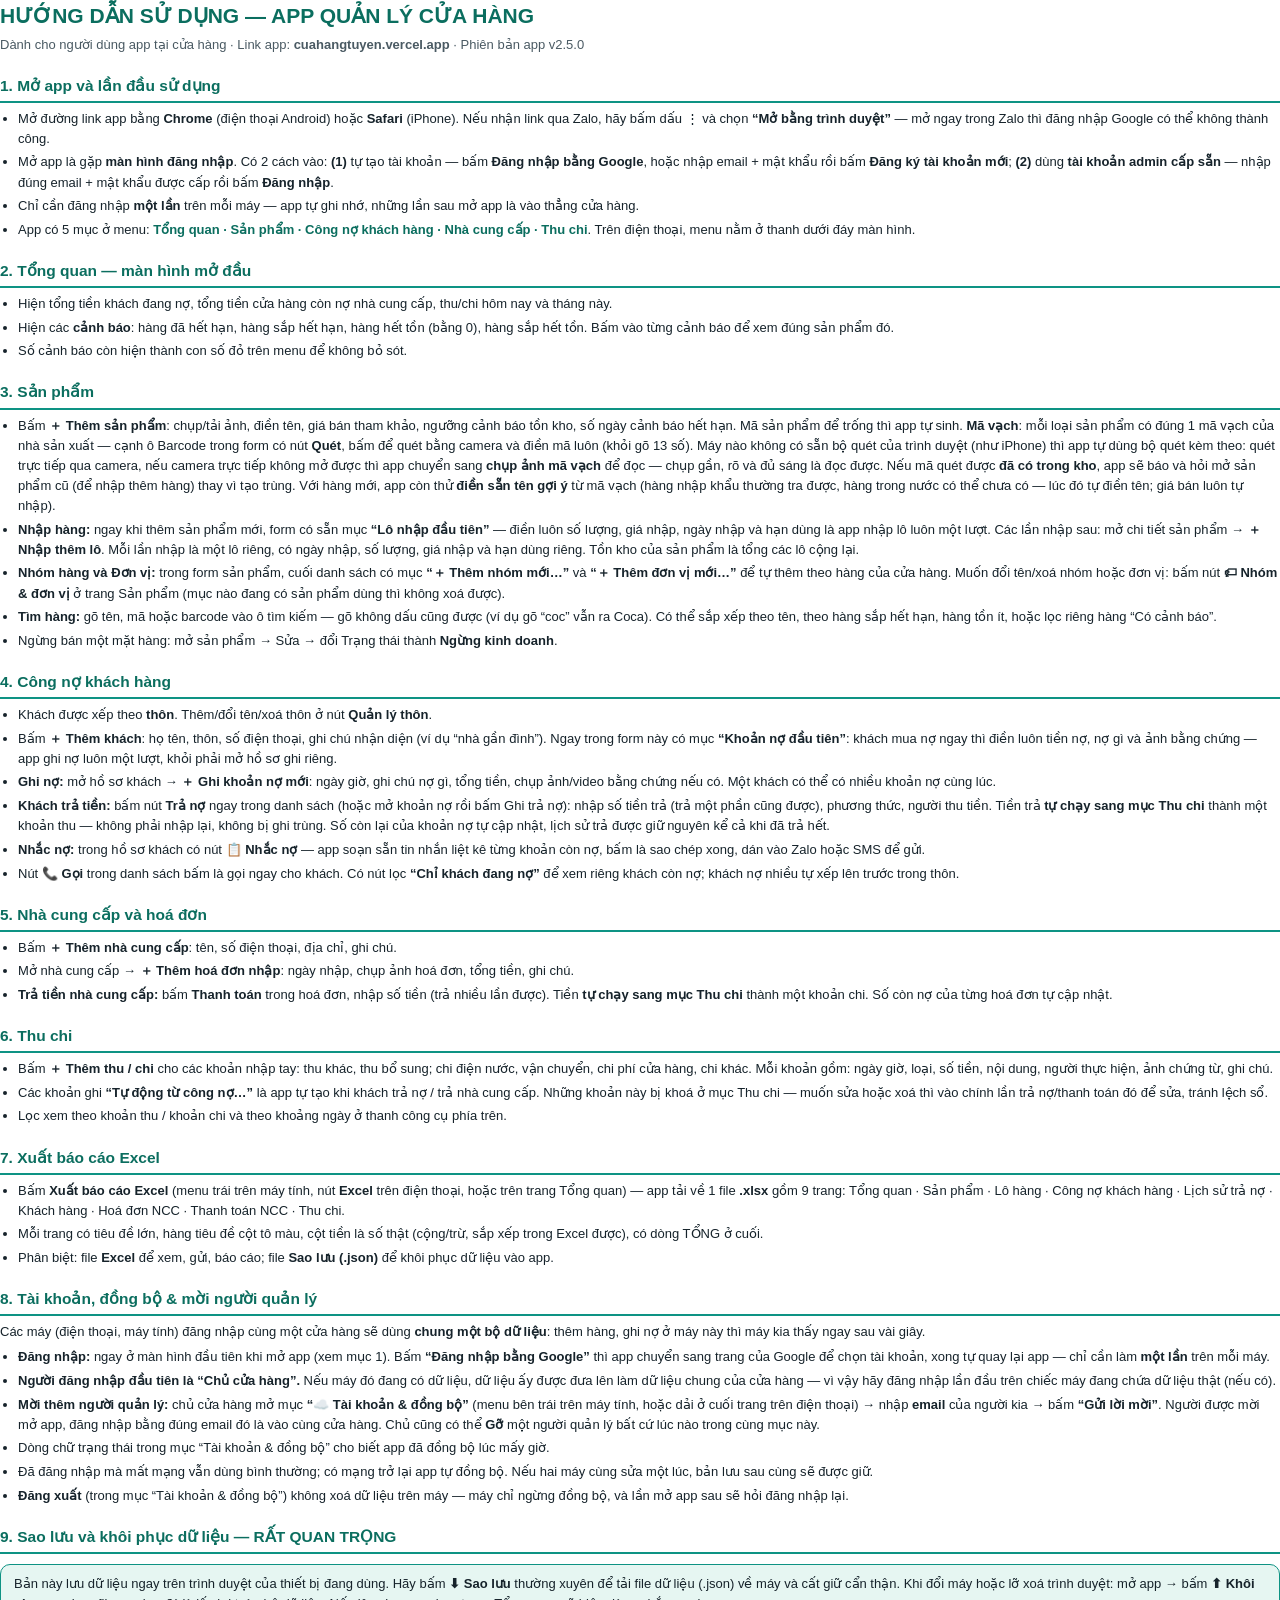
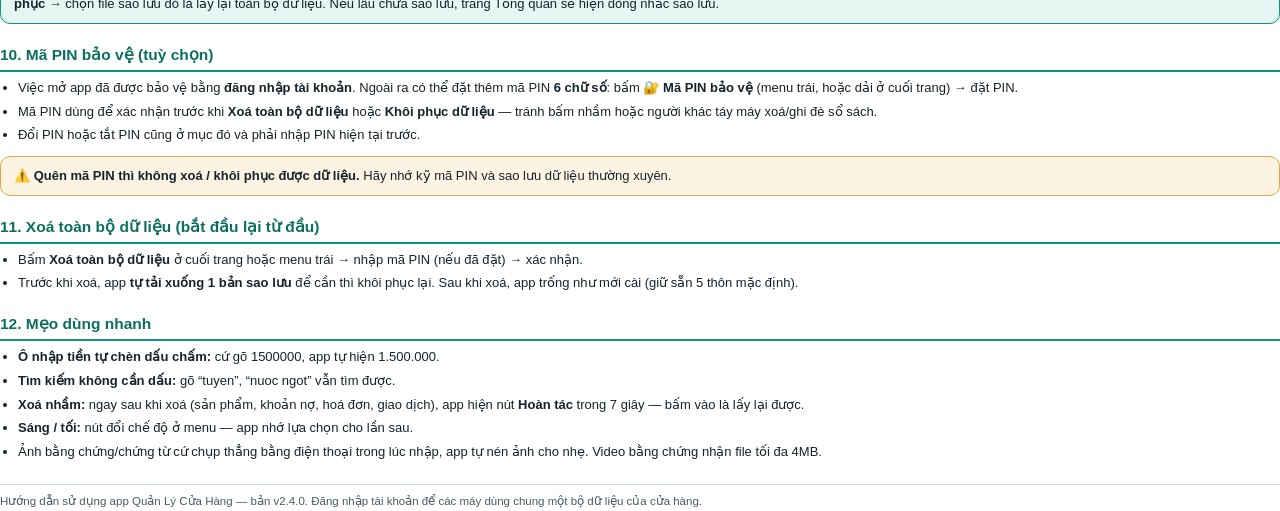
==== HUONG-DAN.html @ 754bcd57 "v2.5.0: calmer UI polish, docked tab bar, barcode scan-to-fill in product form" ====
<!DOCTYPE html><html lang="vi"><head><meta charset="utf-8">
<title>Hướng dẫn sử dụng — Quản Lý Cửa Hàng</title>
<style>
@page{size:A4;margin:14mm 12mm}
body{font-family:'Segoe UI',Arial,sans-serif;color:#16232b;font-size:13px;line-height:1.55;margin:0}
h1{font-size:21px;margin:0 0 2px;color:#0b6e5f}
.meta{color:#4a5a63;margin-bottom:6px}
h2{font-size:15.5px;margin:19px 0 6px;color:#0b6e5f;border-bottom:2px solid #0e9384;padding-bottom:3px}
p{margin:5px 0}
ul,ol{margin:5px 0 5px 18px;padding:0}
li{margin:3.5px 0}
b.k{color:#0b6e5f}
.box{background:#e6f6f2;border:1px solid #0e9384;border-radius:10px;padding:9px 13px;margin:10px 0}
.warn{background:#fdf3e3;border:1px solid #e0a63f;border-radius:10px;padding:9px 13px;margin:10px 0}
.foot{margin-top:22px;color:#4a5a63;font-size:11.5px;border-top:1px solid #cfe0dc;padding-top:8px}
</style></head><body>
<h1>HƯỚNG DẪN SỬ DỤNG — APP QUẢN LÝ CỬA HÀNG</h1>
<div class="meta">Dành cho người dùng app tại cửa hàng · Link app: <b>cuahangtuyen.vercel.app</b> · Phiên bản app v2.5.0</div>

<h2>1. Mở app và lần đầu sử dụng</h2>
<ul>
<li>Mở đường link app bằng <b>Chrome</b> (điện thoại Android) hoặc <b>Safari</b> (iPhone). Nếu nhận link qua Zalo, hãy bấm dấu ⋮ và chọn <b>“Mở bằng trình duyệt”</b> — mở ngay trong Zalo thì đăng nhập Google có thể không thành công.</li>
<li>Mở app là gặp <b>màn hình đăng nhập</b>. Có 2 cách vào: <b>(1)</b> tự tạo tài khoản — bấm <b>Đăng nhập bằng Google</b>, hoặc nhập email + mật khẩu rồi bấm <b>Đăng ký tài khoản mới</b>; <b>(2)</b> dùng <b>tài khoản admin cấp sẵn</b> — nhập đúng email + mật khẩu được cấp rồi bấm <b>Đăng nhập</b>.</li>
<li>Chỉ cần đăng nhập <b>một lần</b> trên mỗi máy — app tự ghi nhớ, những lần sau mở app là vào thẳng cửa hàng.</li>
<li>App có 5 mục ở menu: <b class="k">Tổng quan · Sản phẩm · Công nợ khách hàng · Nhà cung cấp · Thu chi</b>. Trên điện thoại, menu nằm ở thanh dưới đáy màn hình.</li>
</ul>

<h2>2. Tổng quan — màn hình mở đầu</h2>
<ul>
<li>Hiện tổng tiền khách đang nợ, tổng tiền cửa hàng còn nợ nhà cung cấp, thu/chi hôm nay và tháng này.</li>
<li>Hiện các <b>cảnh báo</b>: hàng đã hết hạn, hàng sắp hết hạn, hàng hết tồn (bằng 0), hàng sắp hết tồn. Bấm vào từng cảnh báo để xem đúng sản phẩm đó.</li>
<li>Số cảnh báo còn hiện thành con số đỏ trên menu để không bỏ sót.</li>
</ul>

<h2>3. Sản phẩm</h2>
<ul>
<li>Bấm <b>＋ Thêm sản phẩm</b>: chụp/tải ảnh, điền tên, giá bán tham khảo, ngưỡng cảnh báo tồn kho, số ngày cảnh báo hết hạn. Mã sản phẩm để trống thì app tự sinh. <b>Mã vạch</b>: mỗi loại sản phẩm có đúng 1 mã vạch của nhà sản xuất — cạnh ô Barcode trong form có nút <b>Quét</b>, bấm để quét bằng camera và điền mã luôn (khỏi gõ 13 số). Máy nào không có sẵn bộ quét của trình duyệt (như iPhone) thì app tự dùng bộ quét kèm theo: quét trực tiếp qua camera, nếu camera trực tiếp không mở được thì app chuyển sang <b>chụp ảnh mã vạch</b> để đọc — chụp gần, rõ và đủ sáng là đọc được. Nếu mã quét được <b>đã có trong kho</b>, app sẽ báo và hỏi mở sản phẩm cũ (để nhập thêm hàng) thay vì tạo trùng. Với hàng mới, app còn thử <b>điền sẵn tên gợi ý</b> từ mã vạch (hàng nhập khẩu thường tra được, hàng trong nước có thể chưa có — lúc đó tự điền tên; giá bán luôn tự nhập).</li>
<li><b>Nhập hàng:</b> ngay khi thêm sản phẩm mới, form có sẵn mục <b>“Lô nhập đầu tiên”</b> — điền luôn số lượng, giá nhập, ngày nhập và hạn dùng là app nhập lô luôn một lượt. Các lần nhập sau: mở chi tiết sản phẩm → <b>＋ Nhập thêm lô</b>. Mỗi lần nhập là một lô riêng, có ngày nhập, số lượng, giá nhập và hạn dùng riêng. Tồn kho của sản phẩm là tổng các lô cộng lại.</li>
<li><b>Nhóm hàng và Đơn vị:</b> trong form sản phẩm, cuối danh sách có mục <b>“＋ Thêm nhóm mới…”</b> và <b>“＋ Thêm đơn vị mới…”</b> để tự thêm theo hàng của cửa hàng. Muốn đổi tên/xoá nhóm hoặc đơn vị: bấm nút <b>🏷 Nhóm &amp; đơn vị</b> ở trang Sản phẩm (mục nào đang có sản phẩm dùng thì không xoá được).</li>
<li><b>Tìm hàng:</b> gõ tên, mã hoặc barcode vào ô tìm kiếm — gõ không dấu cũng được (ví dụ gõ “coc” vẫn ra Coca). Có thể sắp xếp theo tên, theo hàng sắp hết hạn, hàng tồn ít, hoặc lọc riêng hàng “Có cảnh báo”.</li>
<li>Ngừng bán một mặt hàng: mở sản phẩm → Sửa → đổi Trạng thái thành <b>Ngừng kinh doanh</b>.</li>
</ul>

<h2>4. Công nợ khách hàng</h2>
<ul>
<li>Khách được xếp theo <b>thôn</b>. Thêm/đổi tên/xoá thôn ở nút <b>Quản lý thôn</b>.</li>
<li>Bấm <b>＋ Thêm khách</b>: họ tên, thôn, số điện thoại, ghi chú nhận diện (ví dụ “nhà gần đình”). Ngay trong form này có mục <b>“Khoản nợ đầu tiên”</b>: khách mua nợ ngay thì điền luôn tiền nợ, nợ gì và ảnh bằng chứng — app ghi nợ luôn một lượt, khỏi phải mở hồ sơ ghi riêng.</li>
<li><b>Ghi nợ:</b> mở hồ sơ khách → <b>＋ Ghi khoản nợ mới</b>: ngày giờ, ghi chú nợ gì, tổng tiền, chụp ảnh/video bằng chứng nếu có. Một khách có thể có nhiều khoản nợ cùng lúc.</li>
<li><b>Khách trả tiền:</b> bấm nút <b>Trả nợ</b> ngay trong danh sách (hoặc mở khoản nợ rồi bấm Ghi trả nợ): nhập số tiền trả (trả một phần cũng được), phương thức, người thu tiền. Tiền trả <b>tự chạy sang mục Thu chi</b> thành một khoản thu — không phải nhập lại, không bị ghi trùng. Số còn lại của khoản nợ tự cập nhật, lịch sử trả được giữ nguyên kể cả khi đã trả hết.</li>
<li><b>Nhắc nợ:</b> trong hồ sơ khách có nút <b>📋 Nhắc nợ</b> — app soạn sẵn tin nhắn liệt kê từng khoản còn nợ, bấm là sao chép xong, dán vào Zalo hoặc SMS để gửi.</li>
<li>Nút <b>📞 Gọi</b> trong danh sách bấm là gọi ngay cho khách. Có nút lọc <b>“Chỉ khách đang nợ”</b> để xem riêng khách còn nợ; khách nợ nhiều tự xếp lên trước trong thôn.</li>
</ul>

<h2>5. Nhà cung cấp và hoá đơn</h2>
<ul>
<li>Bấm <b>＋ Thêm nhà cung cấp</b>: tên, số điện thoại, địa chỉ, ghi chú.</li>
<li>Mở nhà cung cấp → <b>＋ Thêm hoá đơn nhập</b>: ngày nhập, chụp ảnh hoá đơn, tổng tiền, ghi chú.</li>
<li><b>Trả tiền nhà cung cấp:</b> bấm <b>Thanh toán</b> trong hoá đơn, nhập số tiền (trả nhiều lần được). Tiền <b>tự chạy sang mục Thu chi</b> thành một khoản chi. Số còn nợ của từng hoá đơn tự cập nhật.</li>
</ul>

<h2>6. Thu chi</h2>
<ul>
<li>Bấm <b>＋ Thêm thu / chi</b> cho các khoản nhập tay: thu khác, thu bổ sung; chi điện nước, vận chuyển, chi phí cửa hàng, chi khác. Mỗi khoản gồm: ngày giờ, loại, số tiền, nội dung, người thực hiện, ảnh chứng từ, ghi chú.</li>
<li>Các khoản ghi <b>“Tự động từ công nợ…”</b> là app tự tạo khi khách trả nợ / trả nhà cung cấp. Những khoản này bị khoá ở mục Thu chi — muốn sửa hoặc xoá thì vào chính lần trả nợ/thanh toán đó để sửa, tránh lệch sổ.</li>
<li>Lọc xem theo khoản thu / khoản chi và theo khoảng ngày ở thanh công cụ phía trên.</li>
</ul>

<h2>7. Xuất báo cáo Excel</h2>
<ul>
<li>Bấm <b>Xuất báo cáo Excel</b> (menu trái trên máy tính, nút <b>Excel</b> trên điện thoại, hoặc trên trang Tổng quan) — app tải về 1 file <b>.xlsx</b> gồm 9 trang: Tổng quan · Sản phẩm · Lô hàng · Công nợ khách hàng · Lịch sử trả nợ · Khách hàng · Hoá đơn NCC · Thanh toán NCC · Thu chi.</li>
<li>Mỗi trang có tiêu đề lớn, hàng tiêu đề cột tô màu, cột tiền là số thật (cộng/trừ, sắp xếp trong Excel được), có dòng TỔNG ở cuối.</li>
<li>Phân biệt: file <b>Excel</b> để xem, gửi, báo cáo; file <b>Sao lưu (.json)</b> để khôi phục dữ liệu vào app.</li>
</ul>

<h2>8. Tài khoản, đồng bộ &amp; mời người quản lý</h2>
<p>Các máy (điện thoại, máy tính) đăng nhập cùng một cửa hàng sẽ dùng <strong>chung một bộ dữ liệu</strong>: thêm hàng, ghi nợ ở máy này thì máy kia thấy ngay sau vài giây.</p>
<ul>
<li><strong>Đăng nhập:</strong> ngay ở màn hình đầu tiên khi mở app (xem mục 1). Bấm <strong>“Đăng nhập bằng Google”</strong> thì app chuyển sang trang của Google để chọn tài khoản, xong tự quay lại app — chỉ cần làm <strong>một lần</strong> trên mỗi máy.</li>
<li><strong>Người đăng nhập đầu tiên là “Chủ cửa hàng”.</strong> Nếu máy đó đang có dữ liệu, dữ liệu ấy được đưa lên làm dữ liệu chung của cửa hàng — vì vậy hãy đăng nhập lần đầu trên chiếc máy đang chứa dữ liệu thật (nếu có).</li>
<li><strong>Mời thêm người quản lý:</strong> chủ cửa hàng mở mục <strong>“☁️ Tài khoản &amp; đồng bộ”</strong> (menu bên trái trên máy tính, hoặc dải ở cuối trang trên điện thoại) → nhập <strong>email</strong> của người kia → bấm <strong>“Gửi lời mời”</strong>. Người được mời mở app, đăng nhập bằng đúng email đó là vào cùng cửa hàng. Chủ cũng có thể <strong>Gỡ</strong> một người quản lý bất cứ lúc nào trong cùng mục này.</li>
<li>Dòng chữ trạng thái trong mục “Tài khoản &amp; đồng bộ” cho biết app đã đồng bộ lúc mấy giờ.</li>
<li>Đã đăng nhập mà mất mạng vẫn dùng bình thường; có mạng trở lại app tự đồng bộ. Nếu hai máy cùng sửa một lúc, bản lưu sau cùng sẽ được giữ.</li>
<li><strong>Đăng xuất</strong> (trong mục “Tài khoản &amp; đồng bộ”) không xoá dữ liệu trên máy — máy chỉ ngừng đồng bộ, và lần mở app sau sẽ hỏi đăng nhập lại.</li>
</ul>
<h2>9. Sao lưu và khôi phục dữ liệu — RẤT QUAN TRỌNG</h2>
<div class="box">Bản này lưu dữ liệu ngay trên trình duyệt của thiết bị đang dùng. Hãy bấm <b>⬇ Sao lưu</b> thường xuyên để tải file dữ liệu (.json) về máy và cất giữ cẩn thận. Khi đổi máy hoặc lỡ xoá trình duyệt: mở app → bấm <b>⬆ Khôi phục</b> → chọn file sao lưu đó là lấy lại toàn bộ dữ liệu. Nếu lâu chưa sao lưu, trang Tổng quan sẽ hiện dòng nhắc sao lưu.</div>

<h2>10. Mã PIN bảo vệ (tuỳ chọn)</h2>
<ul>
<li>Việc mở app đã được bảo vệ bằng <b>đăng nhập tài khoản</b>. Ngoài ra có thể đặt thêm mã PIN <b>6 chữ số</b>: bấm <b>🔐 Mã PIN bảo vệ</b> (menu trái, hoặc dải ở cuối trang) → đặt PIN.</li>
<li>Mã PIN dùng để xác nhận trước khi <b>Xoá toàn bộ dữ liệu</b> hoặc <b>Khôi phục dữ liệu</b> — tránh bấm nhầm hoặc người khác táy máy xoá/ghi đè sổ sách.</li>
<li>Đổi PIN hoặc tắt PIN cũng ở mục đó và phải nhập PIN hiện tại trước.</li>
</ul>
<div class="warn">⚠️ <b>Quên mã PIN thì không xoá / khôi phục được dữ liệu.</b> Hãy nhớ kỹ mã PIN và sao lưu dữ liệu thường xuyên.</div>

<h2>11. Xoá toàn bộ dữ liệu (bắt đầu lại từ đầu)</h2>
<ul>
<li>Bấm <b>Xoá toàn bộ dữ liệu</b> ở cuối trang hoặc menu trái → nhập mã PIN (nếu đã đặt) → xác nhận.</li>
<li>Trước khi xoá, app <b>tự tải xuống 1 bản sao lưu</b> để cần thì khôi phục lại. Sau khi xoá, app trống như mới cài (giữ sẵn 5 thôn mặc định).</li>
</ul>

<h2>12. Mẹo dùng nhanh</h2>
<ul>
<li><b>Ô nhập tiền tự chèn dấu chấm:</b> cứ gõ 1500000, app tự hiện 1.500.000.</li>
<li><b>Tìm kiếm không cần dấu:</b> gõ “tuyen”, “nuoc ngot” vẫn tìm được.</li>
<li><b>Xoá nhầm:</b> ngay sau khi xoá (sản phẩm, khoản nợ, hoá đơn, giao dịch), app hiện nút <b>Hoàn tác</b> trong 7 giây — bấm vào là lấy lại được.</li>
<li><b>Sáng / tối:</b> nút đổi chế độ ở menu — app nhớ lựa chọn cho lần sau.</li>
<li>Ảnh bằng chứng/chứng từ cứ chụp thẳng bằng điện thoại trong lúc nhập, app tự nén ảnh cho nhẹ. Video bằng chứng nhận file tối đa 4MB.</li>
</ul>

<div class="foot">Hướng dẫn sử dụng app Quản Lý Cửa Hàng — bản v2.4.0. Đăng nhập tài khoản để các máy dùng chung một bộ dữ liệu của cửa hàng.</div>
</body></html>
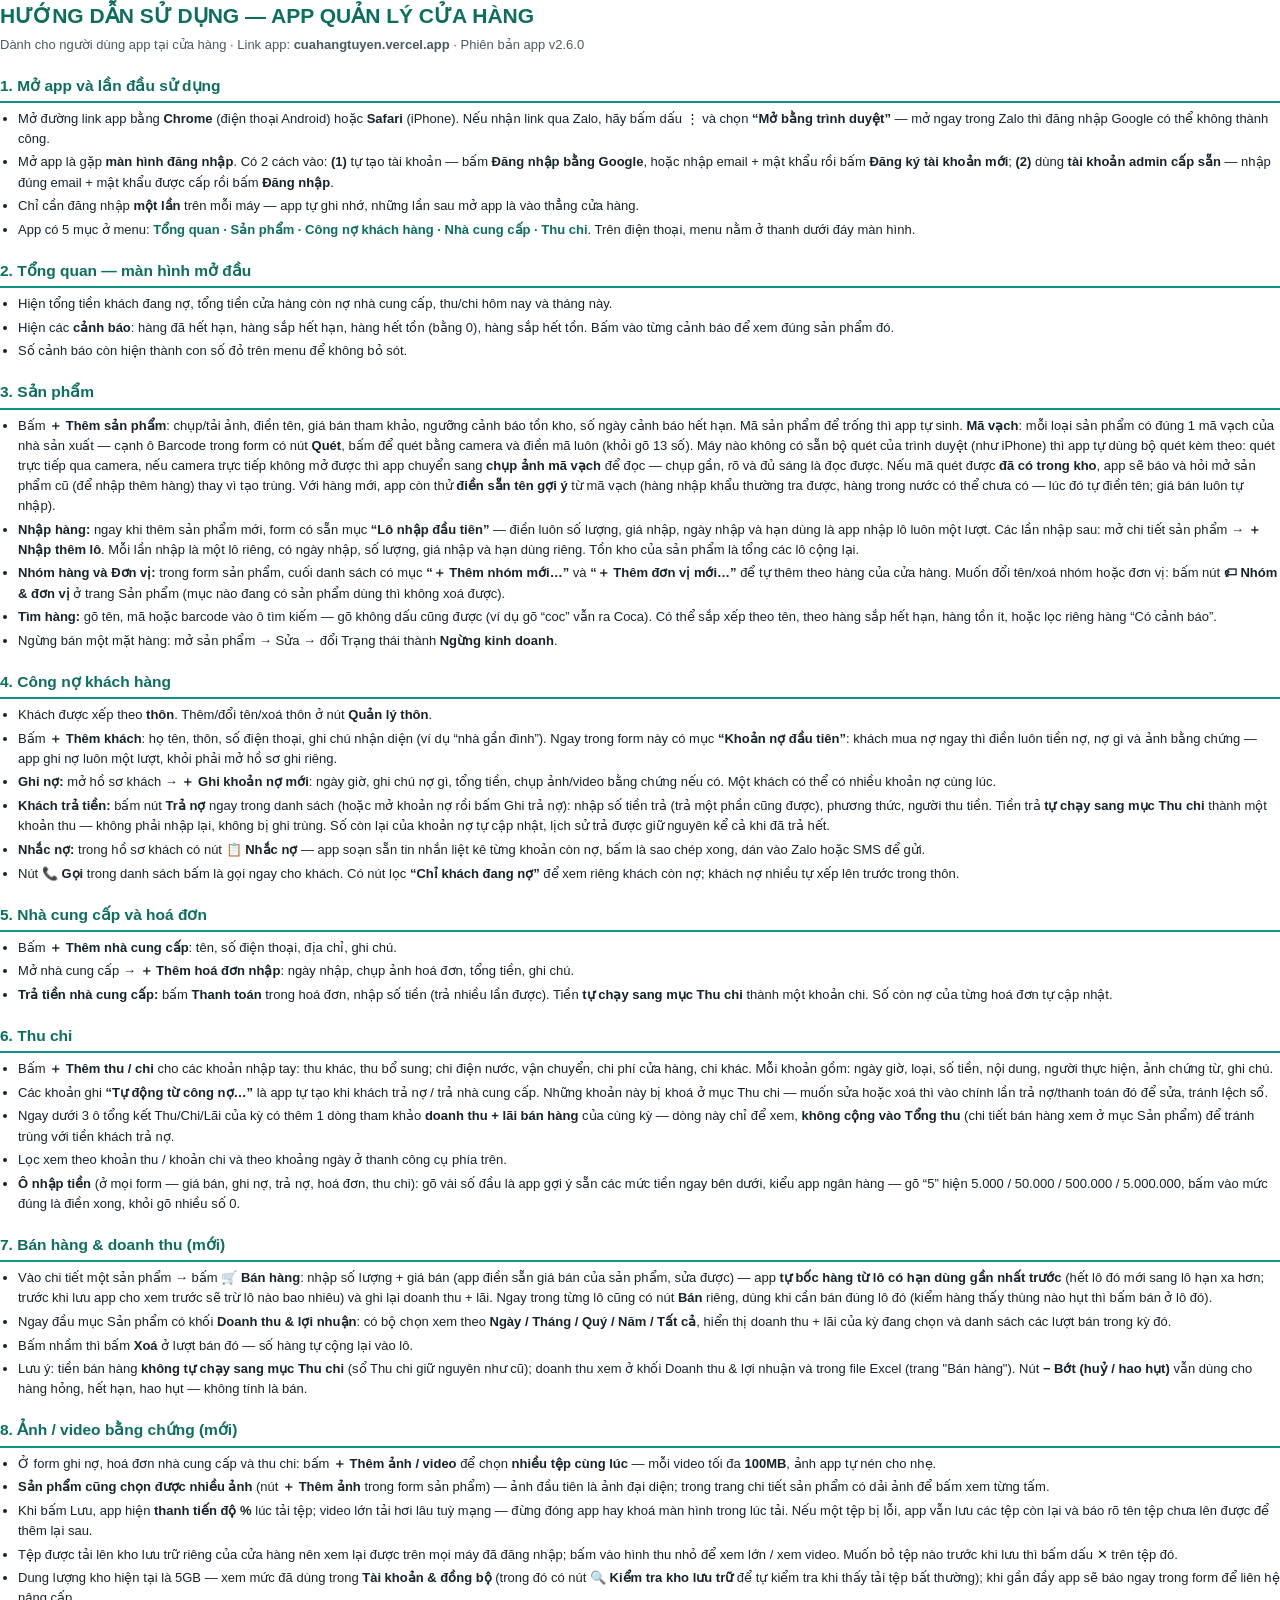
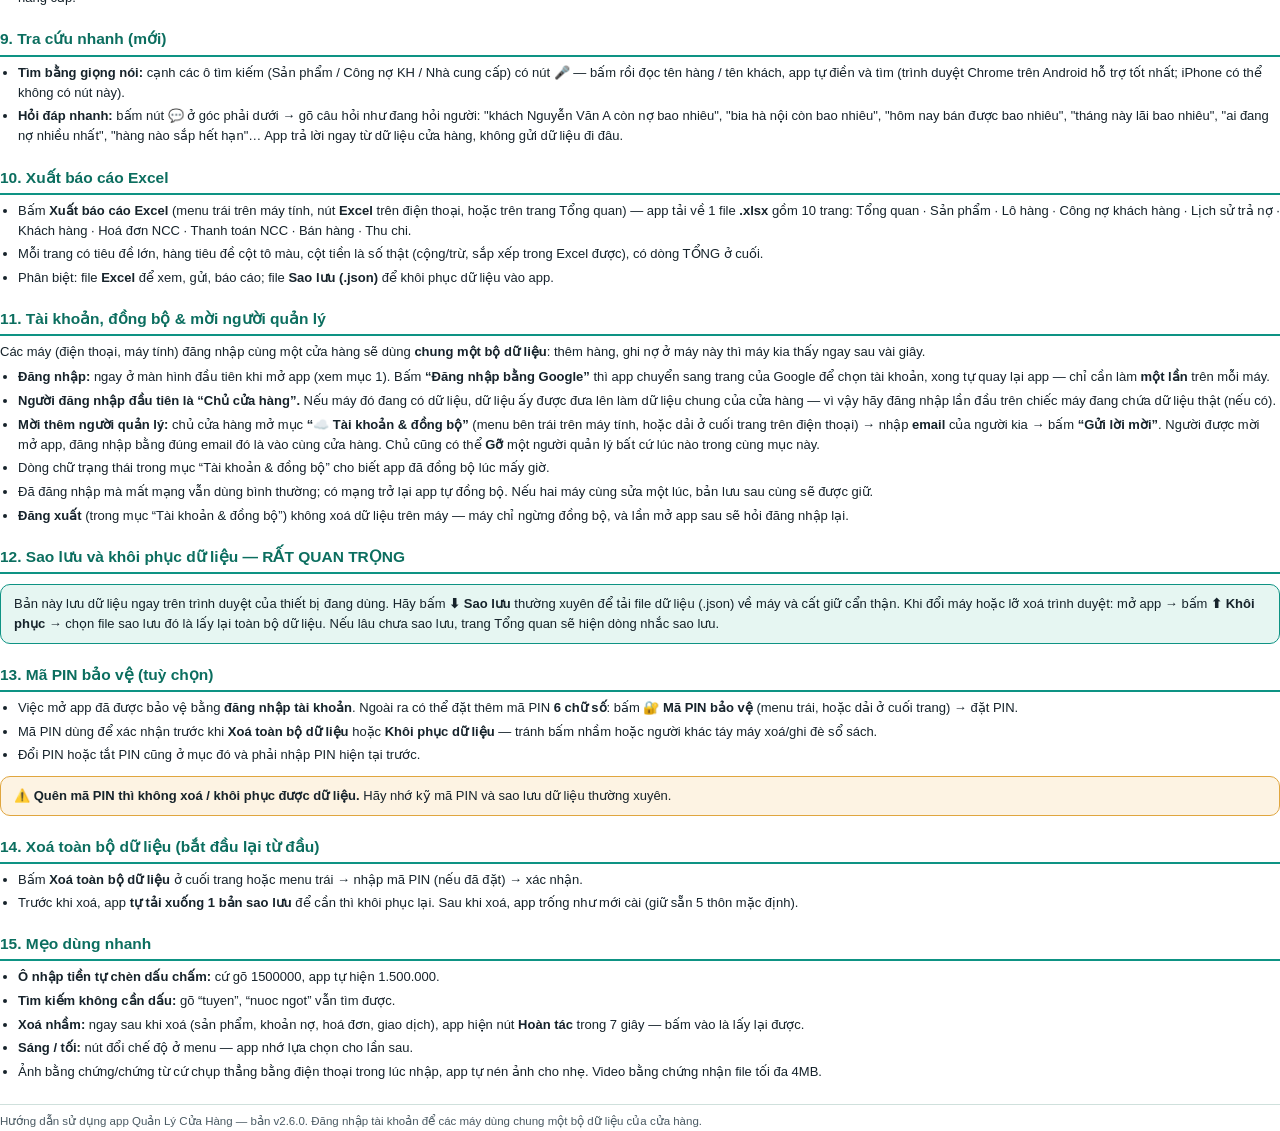
==== commit e3edbe18: "docs v3.1.0: huong dan + doi chung cap nhat (nhieu anh san pham, kiem tra kho)" ====
--- a/HUONG-DAN.html
+++ b/HUONG-DAN.html
@@ -15,7 +15,7 @@
 .foot{margin-top:22px;color:#4a5a63;font-size:11.5px;border-top:1px solid #cfe0dc;padding-top:8px}
 </style></head><body>
 <h1>HƯỚNG DẪN SỬ DỤNG — APP QUẢN LÝ CỬA HÀNG</h1>
-<div class="meta">Dành cho người dùng app tại cửa hàng · Link app: <b>cuahangtuyen.vercel.app</b> · Phiên bản app v2.5.0</div>
+<div class="meta">Dành cho người dùng app tại cửa hàng · Link app: <b>cuahangtuyen.vercel.app</b> · Phiên bản app v2.6.0</div>
 
 <h2>1. Mở app và lần đầu sử dụng</h2>
 <ul>
@@ -62,17 +62,39 @@
 <ul>
 <li>Bấm <b>＋ Thêm thu / chi</b> cho các khoản nhập tay: thu khác, thu bổ sung; chi điện nước, vận chuyển, chi phí cửa hàng, chi khác. Mỗi khoản gồm: ngày giờ, loại, số tiền, nội dung, người thực hiện, ảnh chứng từ, ghi chú.</li>
 <li>Các khoản ghi <b>“Tự động từ công nợ…”</b> là app tự tạo khi khách trả nợ / trả nhà cung cấp. Những khoản này bị khoá ở mục Thu chi — muốn sửa hoặc xoá thì vào chính lần trả nợ/thanh toán đó để sửa, tránh lệch sổ.</li>
+<li>Ngay dưới 3 ô tổng kết Thu/Chi/Lãi của kỳ có thêm 1 dòng tham khảo <b>doanh thu + lãi bán hàng</b> của cùng kỳ — dòng này chỉ để xem, <b>không cộng vào Tổng thu</b> (chi tiết bán hàng xem ở mục Sản phẩm) để tránh trùng với tiền khách trả nợ.</li>
 <li>Lọc xem theo khoản thu / khoản chi và theo khoảng ngày ở thanh công cụ phía trên.</li>
+<li><b>Ô nhập tiền</b> (ở mọi form — giá bán, ghi nợ, trả nợ, hoá đơn, thu chi): gõ vài số đầu là app gợi ý sẵn các mức tiền ngay bên dưới, kiểu app ngân hàng — gõ “5” hiện 5.000 / 50.000 / 500.000 / 5.000.000, bấm vào mức đúng là điền xong, khỏi gõ nhiều số 0.</li>
 </ul>
 
-<h2>7. Xuất báo cáo Excel</h2>
+<h2>7. Bán hàng &amp; doanh thu (mới)</h2>
 <ul>
-<li>Bấm <b>Xuất báo cáo Excel</b> (menu trái trên máy tính, nút <b>Excel</b> trên điện thoại, hoặc trên trang Tổng quan) — app tải về 1 file <b>.xlsx</b> gồm 9 trang: Tổng quan · Sản phẩm · Lô hàng · Công nợ khách hàng · Lịch sử trả nợ · Khách hàng · Hoá đơn NCC · Thanh toán NCC · Thu chi.</li>
+<li>Vào chi tiết một sản phẩm → bấm <b>🛒 Bán hàng</b>: nhập số lượng + giá bán (app điền sẵn giá bán của sản phẩm, sửa được) — app <b>tự bốc hàng từ lô có hạn dùng gần nhất trước</b> (hết lô đó mới sang lô hạn xa hơn; trước khi lưu app cho xem trước sẽ trừ lô nào bao nhiêu) và ghi lại doanh thu + lãi. Ngay trong từng lô cũng có nút <b>Bán</b> riêng, dùng khi cần bán đúng lô đó (kiểm hàng thấy thùng nào hụt thì bấm bán ở lô đó).</li>
+<li>Ngay đầu mục Sản phẩm có khối <b>Doanh thu &amp; lợi nhuận</b>: có bộ chọn xem theo <b>Ngày / Tháng / Quý / Năm / Tất cả</b>, hiển thị doanh thu + lãi của kỳ đang chọn và danh sách các lượt bán trong kỳ đó.</li>
+<li>Bấm nhầm thì bấm <b>Xoá</b> ở lượt bán đó — số hàng tự cộng lại vào lô.</li>
+<li>Lưu ý: tiền bán hàng <b>không tự chạy sang mục Thu chi</b> (sổ Thu chi giữ nguyên như cũ); doanh thu xem ở khối Doanh thu &amp; lợi nhuận và trong file Excel (trang "Bán hàng"). Nút <b>− Bớt (huỷ / hao hụt)</b> vẫn dùng cho hàng hỏng, hết hạn, hao hụt — không tính là bán.</li>
+</ul>
+<h2>8. Ảnh / video bằng chứng (mới)</h2>
+<ul>
+<li>Ở form ghi nợ, hoá đơn nhà cung cấp và thu chi: bấm <b>＋ Thêm ảnh / video</b> để chọn <b>nhiều tệp cùng lúc</b> — mỗi video tối đa <b>100MB</b>, ảnh app tự nén cho nhẹ.</li>
+<li><b>Sản phẩm cũng chọn được nhiều ảnh</b> (nút <b>＋ Thêm ảnh</b> trong form sản phẩm) — ảnh đầu tiên là ảnh đại diện; trong trang chi tiết sản phẩm có dải ảnh để bấm xem từng tấm.</li>
+<li>Khi bấm Lưu, app hiện <b>thanh tiến độ %</b> lúc tải tệp; video lớn tải hơi lâu tuỳ mạng — đừng đóng app hay khoá màn hình trong lúc tải. Nếu một tệp bị lỗi, app vẫn lưu các tệp còn lại và báo rõ tên tệp chưa lên được để thêm lại sau.</li>
+<li>Tệp được tải lên kho lưu trữ riêng của cửa hàng nên xem lại được trên mọi máy đã đăng nhập; bấm vào hình thu nhỏ để xem lớn / xem video. Muốn bỏ tệp nào trước khi lưu thì bấm dấu ✕ trên tệp đó.</li>
+<li>Dung lượng kho hiện tại là 5GB — xem mức đã dùng trong <b>Tài khoản &amp; đồng bộ</b> (trong đó có nút <b>🔍 Kiểm tra kho lưu trữ</b> để tự kiểm tra khi thấy tải tệp bất thường); khi gần đầy app sẽ báo ngay trong form để liên hệ nâng cấp.</li>
+</ul>
+<h2>9. Tra cứu nhanh (mới)</h2>
+<ul>
+<li><b>Tìm bằng giọng nói:</b> cạnh các ô tìm kiếm (Sản phẩm / Công nợ KH / Nhà cung cấp) có nút 🎤 — bấm rồi đọc tên hàng / tên khách, app tự điền và tìm (trình duyệt Chrome trên Android hỗ trợ tốt nhất; iPhone có thể không có nút này).</li>
+<li><b>Hỏi đáp nhanh:</b> bấm nút <b>💬</b> ở góc phải dưới → gõ câu hỏi như đang hỏi người: "khách Nguyễn Văn A còn nợ bao nhiêu", "bia hà nội còn bao nhiêu", "hôm nay bán được bao nhiêu", "tháng này lãi bao nhiêu", "ai đang nợ nhiều nhất", "hàng nào sắp hết hạn"… App trả lời ngay từ dữ liệu cửa hàng, không gửi dữ liệu đi đâu.</li>
+</ul>
+<h2>10. Xuất báo cáo Excel</h2>
+<ul>
+<li>Bấm <b>Xuất báo cáo Excel</b> (menu trái trên máy tính, nút <b>Excel</b> trên điện thoại, hoặc trên trang Tổng quan) — app tải về 1 file <b>.xlsx</b> gồm 10 trang: Tổng quan · Sản phẩm · Lô hàng · Công nợ khách hàng · Lịch sử trả nợ · Khách hàng · Hoá đơn NCC · Thanh toán NCC · Bán hàng · Thu chi.</li>
 <li>Mỗi trang có tiêu đề lớn, hàng tiêu đề cột tô màu, cột tiền là số thật (cộng/trừ, sắp xếp trong Excel được), có dòng TỔNG ở cuối.</li>
 <li>Phân biệt: file <b>Excel</b> để xem, gửi, báo cáo; file <b>Sao lưu (.json)</b> để khôi phục dữ liệu vào app.</li>
 </ul>
 
-<h2>8. Tài khoản, đồng bộ &amp; mời người quản lý</h2>
+<h2>11. Tài khoản, đồng bộ &amp; mời người quản lý</h2>
 <p>Các máy (điện thoại, máy tính) đăng nhập cùng một cửa hàng sẽ dùng <strong>chung một bộ dữ liệu</strong>: thêm hàng, ghi nợ ở máy này thì máy kia thấy ngay sau vài giây.</p>
 <ul>
 <li><strong>Đăng nhập:</strong> ngay ở màn hình đầu tiên khi mở app (xem mục 1). Bấm <strong>“Đăng nhập bằng Google”</strong> thì app chuyển sang trang của Google để chọn tài khoản, xong tự quay lại app — chỉ cần làm <strong>một lần</strong> trên mỗi máy.</li>
@@ -82,10 +104,10 @@
 <li>Đã đăng nhập mà mất mạng vẫn dùng bình thường; có mạng trở lại app tự đồng bộ. Nếu hai máy cùng sửa một lúc, bản lưu sau cùng sẽ được giữ.</li>
 <li><strong>Đăng xuất</strong> (trong mục “Tài khoản &amp; đồng bộ”) không xoá dữ liệu trên máy — máy chỉ ngừng đồng bộ, và lần mở app sau sẽ hỏi đăng nhập lại.</li>
 </ul>
-<h2>9. Sao lưu và khôi phục dữ liệu — RẤT QUAN TRỌNG</h2>
+<h2>12. Sao lưu và khôi phục dữ liệu — RẤT QUAN TRỌNG</h2>
 <div class="box">Bản này lưu dữ liệu ngay trên trình duyệt của thiết bị đang dùng. Hãy bấm <b>⬇ Sao lưu</b> thường xuyên để tải file dữ liệu (.json) về máy và cất giữ cẩn thận. Khi đổi máy hoặc lỡ xoá trình duyệt: mở app → bấm <b>⬆ Khôi phục</b> → chọn file sao lưu đó là lấy lại toàn bộ dữ liệu. Nếu lâu chưa sao lưu, trang Tổng quan sẽ hiện dòng nhắc sao lưu.</div>
 
-<h2>10. Mã PIN bảo vệ (tuỳ chọn)</h2>
+<h2>13. Mã PIN bảo vệ (tuỳ chọn)</h2>
 <ul>
 <li>Việc mở app đã được bảo vệ bằng <b>đăng nhập tài khoản</b>. Ngoài ra có thể đặt thêm mã PIN <b>6 chữ số</b>: bấm <b>🔐 Mã PIN bảo vệ</b> (menu trái, hoặc dải ở cuối trang) → đặt PIN.</li>
 <li>Mã PIN dùng để xác nhận trước khi <b>Xoá toàn bộ dữ liệu</b> hoặc <b>Khôi phục dữ liệu</b> — tránh bấm nhầm hoặc người khác táy máy xoá/ghi đè sổ sách.</li>
@@ -93,13 +115,13 @@
 </ul>
 <div class="warn">⚠️ <b>Quên mã PIN thì không xoá / khôi phục được dữ liệu.</b> Hãy nhớ kỹ mã PIN và sao lưu dữ liệu thường xuyên.</div>
 
-<h2>11. Xoá toàn bộ dữ liệu (bắt đầu lại từ đầu)</h2>
+<h2>14. Xoá toàn bộ dữ liệu (bắt đầu lại từ đầu)</h2>
 <ul>
 <li>Bấm <b>Xoá toàn bộ dữ liệu</b> ở cuối trang hoặc menu trái → nhập mã PIN (nếu đã đặt) → xác nhận.</li>
 <li>Trước khi xoá, app <b>tự tải xuống 1 bản sao lưu</b> để cần thì khôi phục lại. Sau khi xoá, app trống như mới cài (giữ sẵn 5 thôn mặc định).</li>
 </ul>
 
-<h2>12. Mẹo dùng nhanh</h2>
+<h2>15. Mẹo dùng nhanh</h2>
 <ul>
 <li><b>Ô nhập tiền tự chèn dấu chấm:</b> cứ gõ 1500000, app tự hiện 1.500.000.</li>
 <li><b>Tìm kiếm không cần dấu:</b> gõ “tuyen”, “nuoc ngot” vẫn tìm được.</li>
@@ -108,5 +130,5 @@
 <li>Ảnh bằng chứng/chứng từ cứ chụp thẳng bằng điện thoại trong lúc nhập, app tự nén ảnh cho nhẹ. Video bằng chứng nhận file tối đa 4MB.</li>
 </ul>
 
-<div class="foot">Hướng dẫn sử dụng app Quản Lý Cửa Hàng — bản v2.4.0. Đăng nhập tài khoản để các máy dùng chung một bộ dữ liệu của cửa hàng.</div>
+<div class="foot">Hướng dẫn sử dụng app Quản Lý Cửa Hàng — bản v2.6.0. Đăng nhập tài khoản để các máy dùng chung một bộ dữ liệu của cửa hàng.</div>
 </body></html>
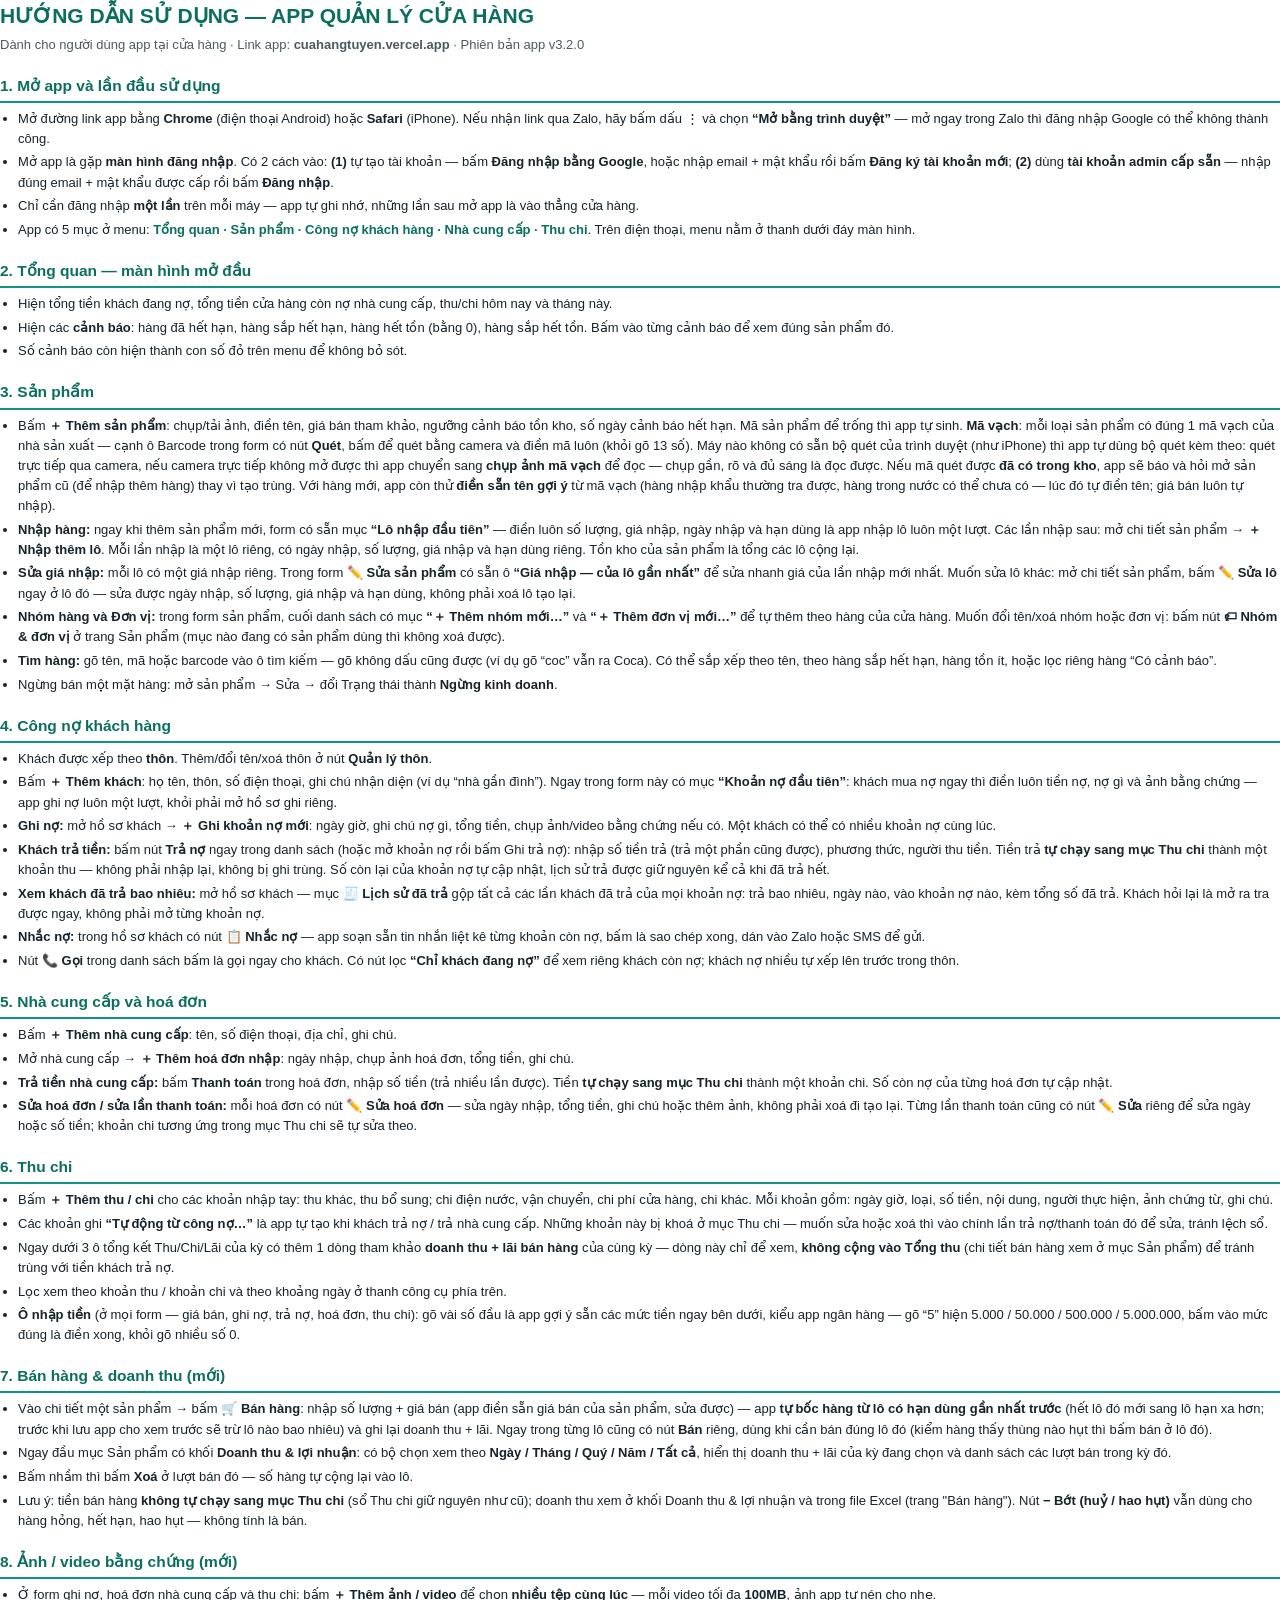
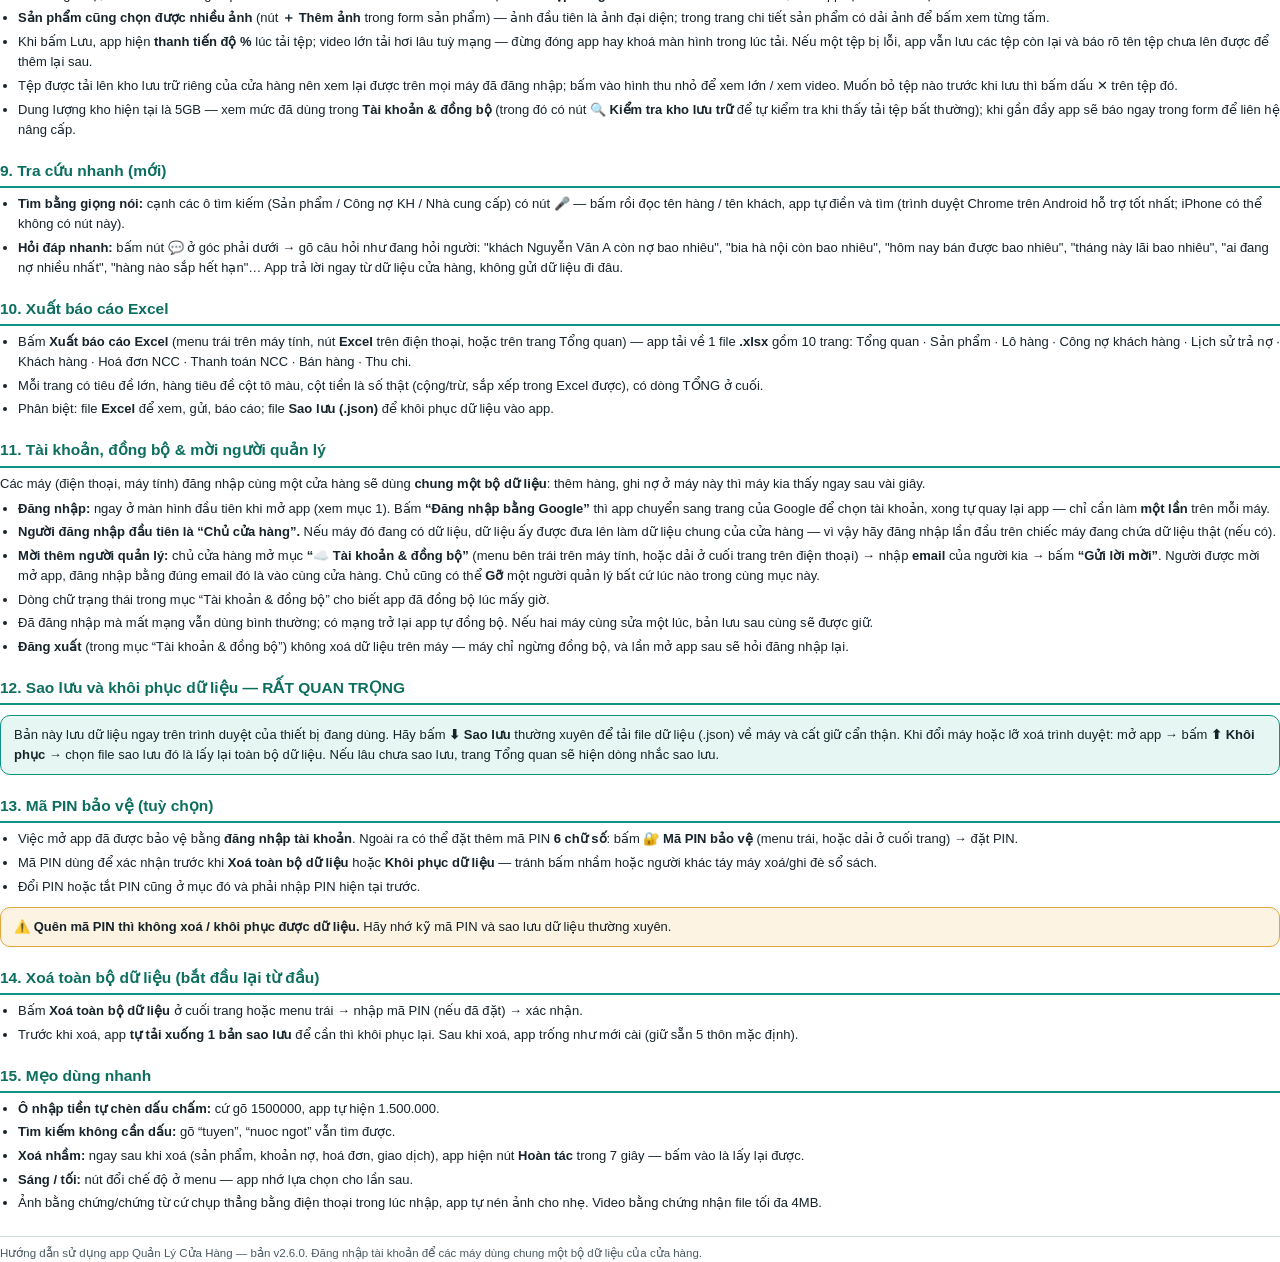
==== commit c9f85658: "v3.2.0: sua gia nhap/lo, lich su da tra cua khach, sua hoa don + thanh toan NCC" ====
--- a/HUONG-DAN.html
+++ b/HUONG-DAN.html
@@ -15,7 +15,7 @@
 .foot{margin-top:22px;color:#4a5a63;font-size:11.5px;border-top:1px solid #cfe0dc;padding-top:8px}
 </style></head><body>
 <h1>HƯỚNG DẪN SỬ DỤNG — APP QUẢN LÝ CỬA HÀNG</h1>
-<div class="meta">Dành cho người dùng app tại cửa hàng · Link app: <b>cuahangtuyen.vercel.app</b> · Phiên bản app v2.6.0</div>
+<div class="meta">Dành cho người dùng app tại cửa hàng · Link app: <b>cuahangtuyen.vercel.app</b> · Phiên bản app v3.2.0</div>
 
 <h2>1. Mở app và lần đầu sử dụng</h2>
 <ul>
@@ -36,6 +36,7 @@
 <ul>
 <li>Bấm <b>＋ Thêm sản phẩm</b>: chụp/tải ảnh, điền tên, giá bán tham khảo, ngưỡng cảnh báo tồn kho, số ngày cảnh báo hết hạn. Mã sản phẩm để trống thì app tự sinh. <b>Mã vạch</b>: mỗi loại sản phẩm có đúng 1 mã vạch của nhà sản xuất — cạnh ô Barcode trong form có nút <b>Quét</b>, bấm để quét bằng camera và điền mã luôn (khỏi gõ 13 số). Máy nào không có sẵn bộ quét của trình duyệt (như iPhone) thì app tự dùng bộ quét kèm theo: quét trực tiếp qua camera, nếu camera trực tiếp không mở được thì app chuyển sang <b>chụp ảnh mã vạch</b> để đọc — chụp gần, rõ và đủ sáng là đọc được. Nếu mã quét được <b>đã có trong kho</b>, app sẽ báo và hỏi mở sản phẩm cũ (để nhập thêm hàng) thay vì tạo trùng. Với hàng mới, app còn thử <b>điền sẵn tên gợi ý</b> từ mã vạch (hàng nhập khẩu thường tra được, hàng trong nước có thể chưa có — lúc đó tự điền tên; giá bán luôn tự nhập).</li>
 <li><b>Nhập hàng:</b> ngay khi thêm sản phẩm mới, form có sẵn mục <b>“Lô nhập đầu tiên”</b> — điền luôn số lượng, giá nhập, ngày nhập và hạn dùng là app nhập lô luôn một lượt. Các lần nhập sau: mở chi tiết sản phẩm → <b>＋ Nhập thêm lô</b>. Mỗi lần nhập là một lô riêng, có ngày nhập, số lượng, giá nhập và hạn dùng riêng. Tồn kho của sản phẩm là tổng các lô cộng lại.</li>
+<li><b>Sửa giá nhập:</b> mỗi lô có một giá nhập riêng. Trong form <b>✏️ Sửa sản phẩm</b> có sẵn ô <b>“Giá nhập — của lô gần nhất”</b> để sửa nhanh giá của lần nhập mới nhất. Muốn sửa lô khác: mở chi tiết sản phẩm, bấm <b>✏️ Sửa lô</b> ngay ở lô đó — sửa được ngày nhập, số lượng, giá nhập và hạn dùng, không phải xoá lô tạo lại.</li>
 <li><b>Nhóm hàng và Đơn vị:</b> trong form sản phẩm, cuối danh sách có mục <b>“＋ Thêm nhóm mới…”</b> và <b>“＋ Thêm đơn vị mới…”</b> để tự thêm theo hàng của cửa hàng. Muốn đổi tên/xoá nhóm hoặc đơn vị: bấm nút <b>🏷 Nhóm &amp; đơn vị</b> ở trang Sản phẩm (mục nào đang có sản phẩm dùng thì không xoá được).</li>
 <li><b>Tìm hàng:</b> gõ tên, mã hoặc barcode vào ô tìm kiếm — gõ không dấu cũng được (ví dụ gõ “coc” vẫn ra Coca). Có thể sắp xếp theo tên, theo hàng sắp hết hạn, hàng tồn ít, hoặc lọc riêng hàng “Có cảnh báo”.</li>
 <li>Ngừng bán một mặt hàng: mở sản phẩm → Sửa → đổi Trạng thái thành <b>Ngừng kinh doanh</b>.</li>
@@ -47,6 +48,7 @@
 <li>Bấm <b>＋ Thêm khách</b>: họ tên, thôn, số điện thoại, ghi chú nhận diện (ví dụ “nhà gần đình”). Ngay trong form này có mục <b>“Khoản nợ đầu tiên”</b>: khách mua nợ ngay thì điền luôn tiền nợ, nợ gì và ảnh bằng chứng — app ghi nợ luôn một lượt, khỏi phải mở hồ sơ ghi riêng.</li>
 <li><b>Ghi nợ:</b> mở hồ sơ khách → <b>＋ Ghi khoản nợ mới</b>: ngày giờ, ghi chú nợ gì, tổng tiền, chụp ảnh/video bằng chứng nếu có. Một khách có thể có nhiều khoản nợ cùng lúc.</li>
 <li><b>Khách trả tiền:</b> bấm nút <b>Trả nợ</b> ngay trong danh sách (hoặc mở khoản nợ rồi bấm Ghi trả nợ): nhập số tiền trả (trả một phần cũng được), phương thức, người thu tiền. Tiền trả <b>tự chạy sang mục Thu chi</b> thành một khoản thu — không phải nhập lại, không bị ghi trùng. Số còn lại của khoản nợ tự cập nhật, lịch sử trả được giữ nguyên kể cả khi đã trả hết.</li>
+<li><b>Xem khách đã trả bao nhiêu:</b> mở hồ sơ khách — mục <b>🧾 Lịch sử đã trả</b> gộp tất cả các lần khách đã trả của mọi khoản nợ: trả bao nhiêu, ngày nào, vào khoản nợ nào, kèm tổng số đã trả. Khách hỏi lại là mở ra tra được ngay, không phải mở từng khoản nợ.</li>
 <li><b>Nhắc nợ:</b> trong hồ sơ khách có nút <b>📋 Nhắc nợ</b> — app soạn sẵn tin nhắn liệt kê từng khoản còn nợ, bấm là sao chép xong, dán vào Zalo hoặc SMS để gửi.</li>
 <li>Nút <b>📞 Gọi</b> trong danh sách bấm là gọi ngay cho khách. Có nút lọc <b>“Chỉ khách đang nợ”</b> để xem riêng khách còn nợ; khách nợ nhiều tự xếp lên trước trong thôn.</li>
 </ul>
@@ -56,6 +58,7 @@
 <li>Bấm <b>＋ Thêm nhà cung cấp</b>: tên, số điện thoại, địa chỉ, ghi chú.</li>
 <li>Mở nhà cung cấp → <b>＋ Thêm hoá đơn nhập</b>: ngày nhập, chụp ảnh hoá đơn, tổng tiền, ghi chú.</li>
 <li><b>Trả tiền nhà cung cấp:</b> bấm <b>Thanh toán</b> trong hoá đơn, nhập số tiền (trả nhiều lần được). Tiền <b>tự chạy sang mục Thu chi</b> thành một khoản chi. Số còn nợ của từng hoá đơn tự cập nhật.</li>
+<li><b>Sửa hoá đơn / sửa lần thanh toán:</b> mỗi hoá đơn có nút <b>✏️ Sửa hoá đơn</b> — sửa ngày nhập, tổng tiền, ghi chú hoặc thêm ảnh, không phải xoá đi tạo lại. Từng lần thanh toán cũng có nút <b>✏️ Sửa</b> riêng để sửa ngày hoặc số tiền; khoản chi tương ứng trong mục Thu chi sẽ tự sửa theo.</li>
 </ul>
 
 <h2>6. Thu chi</h2>
